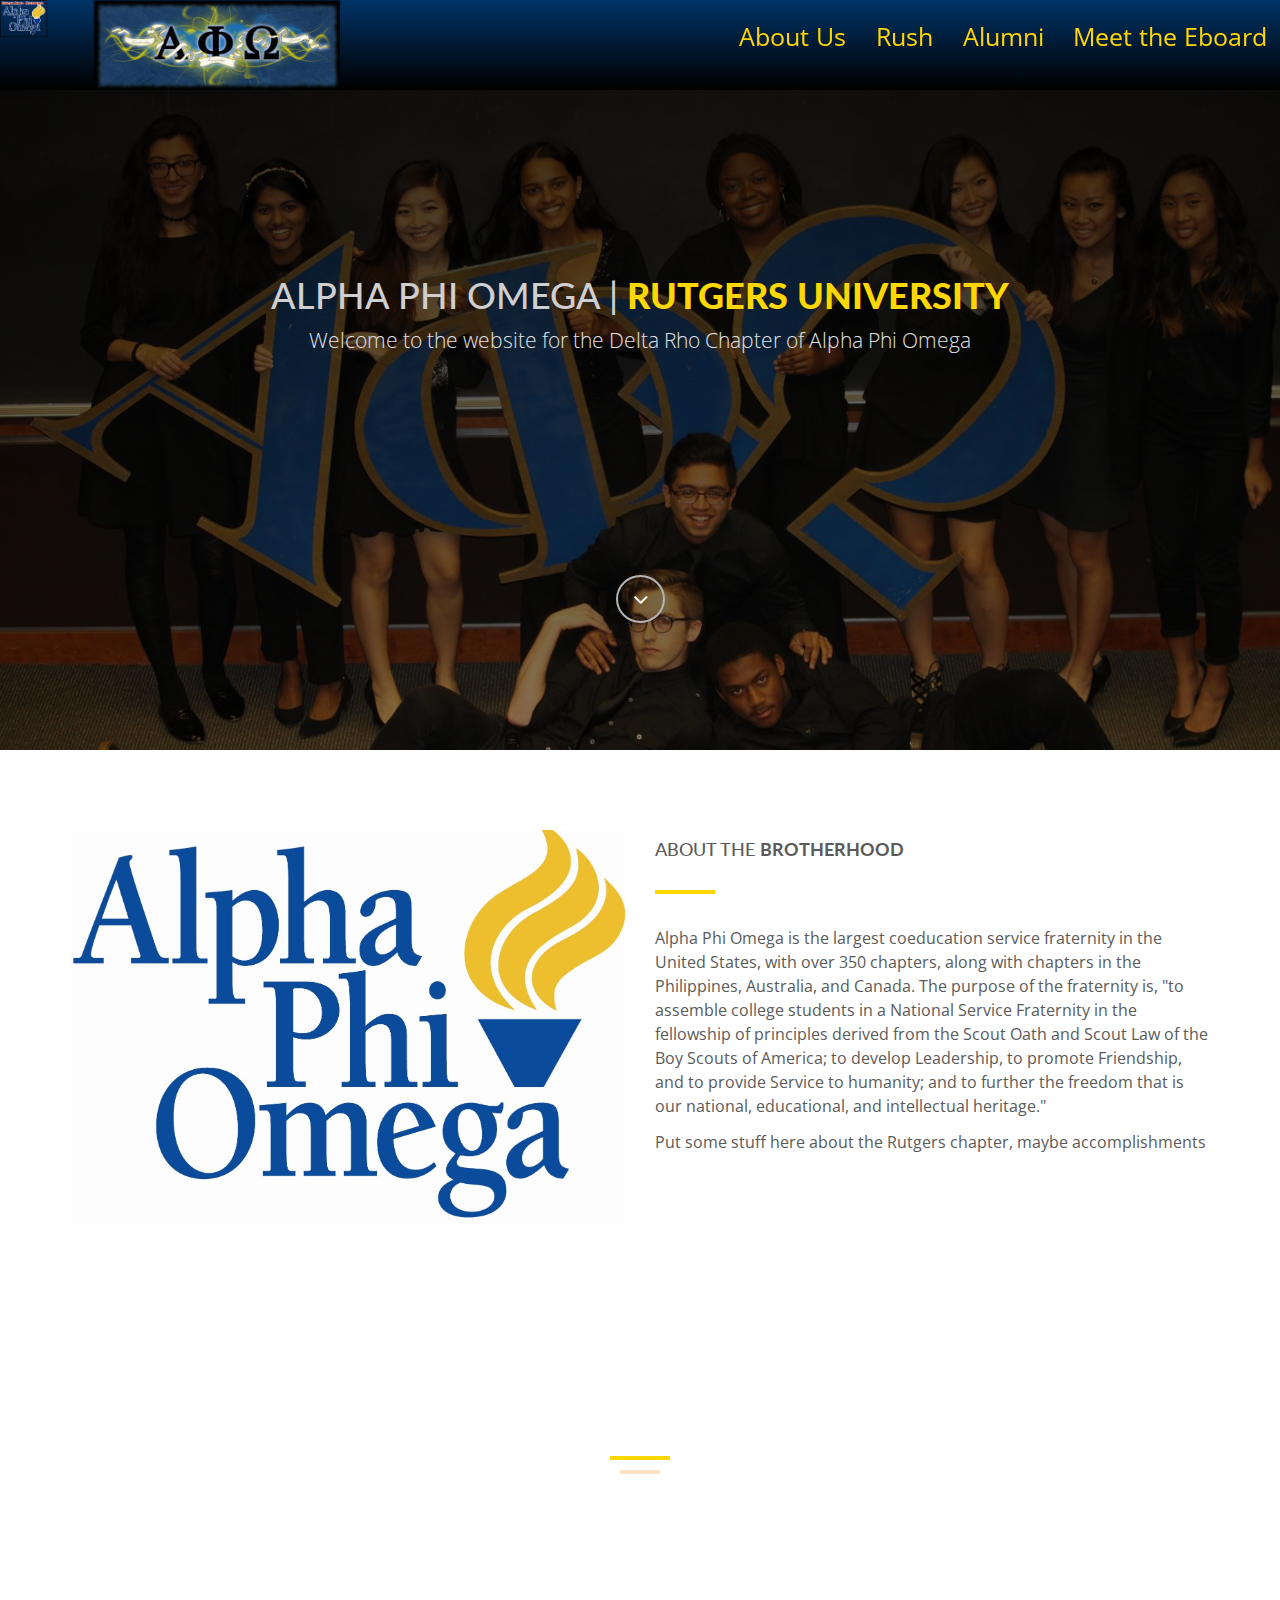
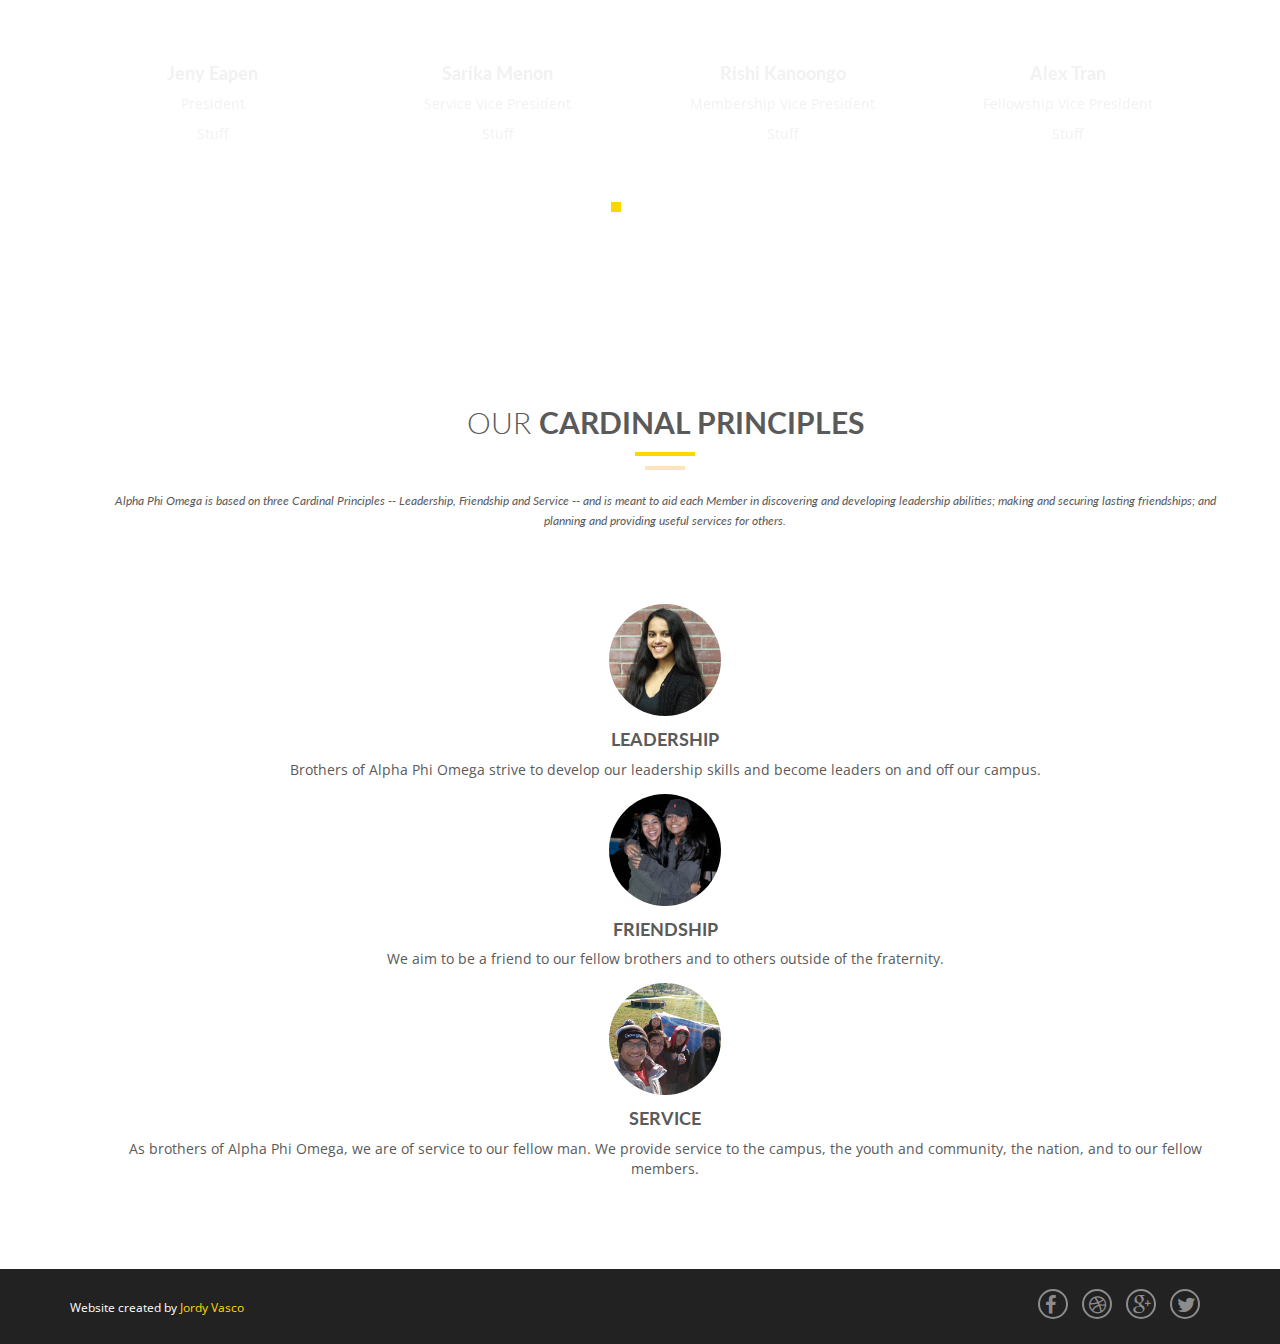
==== index.html @ 48308d11 "basic main page" ====
<!DOCTYPE html>
<html lang="en">

  <head>
    <!-- Basic Page Needs
    ================================================== -->
    <meta charset="utf-8">
    <!--[if IE]><meta http-equiv="x-ua-compatible" content="IE=9" /><![endif]-->
    <meta name="viewport" content="width=device-width, initial-scale=1">
    <title>Alpha Phi Omega - Delta Rho Chapter Website</title>
    <meta name="description" content="This is the website for the Delta Rho Chapter at Rutgers University of Alpha Phi Omege">
    

    <!-- Bootstrap -->
    <link rel="stylesheet" type="text/css"  href="css/bootstrap.css">
    <link rel="stylesheet" type="text/css" href="fonts/font-awesome/css/font-awesome.css">

    <!-- Slider
    ================================================== -->
    <link href="css/owl.carousel.css" rel="stylesheet" media="screen">
    <link href="css/owl.theme.css" rel="stylesheet" media="screen">

    <!-- Stylesheet
    ================================================== -->
    <link rel="stylesheet" type="text/css"  href="css/style.css">
    <link rel="stylesheet" type="text/css" href="css/responsive.css">

    <link href='http://fonts.googleapis.com/css?family=Lato:100,300,400,700,900,100italic,300italic,400italic,700italic,900italic' rel='stylesheet' type='text/css'>
    <link href='http://fonts.googleapis.com/css?family=Open+Sans:300italic,400italic,600italic,700italic,800italic,700,300,600,800,400' rel='stylesheet' type='text/css'>

    <script type="text/javascript" src="js/modernizr.custom.js"></script>

    <!-- HTML5 shim and Respond.js for IE8 support of HTML5 elements and media queries -->
    <!-- WARNING: Respond.js doesn't work if you view the page via file:// -->
    <!--[if lt IE 9]>
      <script src="https://oss.maxcdn.com/html5shiv/3.7.2/html5shiv.min.js"></script>
      <script src="https://oss.maxcdn.com/respond/1.4.2/respond.min.js"></script>
    <![endif]-->
  </head>
  <body>
  
    <!-- Comment
	
    <nav id="tf-menu" class="navbar navbar-default navbar-fixed-top">
      <div class="container">
        <div class="navbar-header">
          <button type="button" class="navbar-toggle collapsed" data-toggle="collapse" data-target="#bs-example-navbar-collapse-1">
            <span class="sr-only">Toggle navigation</span>
            <span class="icon-bar"></span>
            <span class="icon-bar"></span>
            <span class="icon-bar"></span>
          </button>
          <a class="navbar-brand" href="index.html"><img src = "img/apo.png", width = 25%></a>
        </div>

        <div class="collapse navbar-collapse" id="bs-example-navbar-collapse-1">
          <ul class="nav navbar-nav navbar-right">
            <li><a href="#tf-home" class="page-scroll">Home</a></li>
            <li><a href="#tf-about" class="page-scroll">About</a></li>
            <li><a href="#tf-team" class="page-scroll">Team</a></li>
            <li><a href="#tf-services" class="page-scroll">Services</a></li>
            <li><a href="#tf-works" class="page-scroll">Portfolio</a></li>
            <li><a href="#tf-testimonials" class="page-scroll">Testimonials</a></li>
            <li><a href="#tf-contact" class="page-scroll">Contact</a></li>
          </ul>
        </div>
      </div>
    </nav> 
	-->
		
	
    <!-- Home Page
    ==========================================-->
    <div id="tf-home" class="text-center">
        <div class="overlay">
            <div class="content">
                <h1>Alpha Phi Omega | <strong><span class="color">Rutgers University</span></strong></h1>
                <p class="lead">Welcome to the website for the Delta Rho Chapter of Alpha Phi Omega</p>
                <a href="#tf-about" class="fa fa-angle-down page-scroll"></a>
            </div>
        </div>
    </div>

    <!-- About Us Page
    ==========================================-->
    <div id="tf-about">
        <div class="container">
            <div class="row">
                <div class="col-md-6">
                    <img src="img/02.png" class="img-responsive">
                </div>
                <div class="col-md-6">
                    <div class="about-text">
                        <div class="section-title">
                            <h4>About The <Strong> Brotherhood </Strong></h4>
                            <hr>
                            <div class="clearfix"></div>
                        </div>
                        <p class="intro">Alpha Phi Omega is the largest coeducation service fraternity in the United States, with over 350 chapters, along with chapters in the Philippines, Australia, and Canada. The purpose of the fraternity is, 
						"to assemble college students in a National Service Fraternity in the fellowship of principles derived from the Scout Oath and Scout Law of the Boy Scouts of America; to develop Leadership, to promote Friendship, and to provide Service to humanity; and to further the freedom that is our national, educational, and intellectual heritage."</p>
                       <!-- <ul class="about-list">
                            <li>
                                <span class="fa fa-dot-circle-o"></span>
                                <strong>Mission</strong> - <em>We deliver uniqueness and quality</em>
                            </li>
                            <li>
                                <span class="fa fa-dot-circle-o"></span>
                                <strong>Skills</strong> - <em>Delivering fast and excellent results</em>
                            </li>
                            <li>
                                <span class="fa fa-dot-circle-o"></span>
                                <strong>Clients</strong> - <em>Satisfied clients thanks to our experience</em>
                            </li>
                        </ul>
						-->
						<p class="intro"> Put some stuff here about the Rutgers chapter, maybe accomplishments</p>
                    </div>
                </div>
            </div>
        </div>
    </div>

    <!-- Team Page
    ==========================================-->
    <div id="tf-team" class="text-center">
        <div class="overlay">
            <div class="container">
                <div class="section-title center">
                    <h2>Meet <strong>the eboard</strong></h2>
                    <div class="line">
                        <hr>
                    </div>
                </div>

                <div id="team" class="owl-carousel owl-theme row">
                    <div class="item">
                        <div class="thumbnail">
                            <img src="img/team/01.jpg" alt="..." class="img-circle team-img">
                            <div class="caption">
                                <h3>Jeny Eapen</h3>
                                <p>President</p>
                                <p>Stuff</p>
                            </div>
                        </div>
                    </div>

                    <div class="item">
                        <div class="thumbnail">
                            <img src="img/team/02.jpg" alt="..." class="img-circle team-img">
                            <div class="caption">
                                <h3>Sarika Menon</h3>
                                <p>Service Vice President</p>
                                <p>Stuff</p>
                            </div>
                        </div>
                    </div>

                    <div class="item">
                        <div class="thumbnail">
                            <img src="img/team/03.jpg" alt="..." class="img-circle team-img">
                            <div class="caption">
                                <h3>Rishi Kanoongo</h3>
                                <p>Membership Vice President</p>
                                <p>Stuff</p>
                            </div>
                        </div>
                    </div>
					
					<div class="item">
                        <div class="thumbnail">
                            <img src="img/team/04.jpg" alt="..." class="img-circle team-img">
                            <div class="caption">
                                <h3>Alex Tran</h3>
                                <p>Fellowship Vice President</p>
                                <p>Stuff</p>
                            </div>
                        </div>
                    </div>
					
					<div class="item">
                        <div class="thumbnail">
                            <img src="img/team/05.jpg" alt="..." class="img-circle team-img">
                            <div class="caption">
                                <h3>Michelle Soomro</h3>
                                <p>Treasurer</p>
                                <p>Stuff</p>
                            </div>
                        </div>
                    </div>
					
                    <div class="item">
                        <div class="thumbnail">
                            <img src="img/team/06.jpg" alt="..." class="img-circle team-img">
                            <div class="caption">
                                <h3>Sanjana Goyal</h3>
                                <p>Secretary</p>
                                <p>Stuff</p>
                            </div>
                        </div>
                    </div>

                    <div class="item">
                        <div class="thumbnail">
                            <img src="img/team/07.jpg" alt="..." class="img-circle team-img">
                            <div class="caption">
                                <h3>Shivani Bhatt</h3>
                                <p>Sectionals Representative</p>
								<p>Stuff</p>
							</div>
                        </div>
                    </div>

                    <div class="item">
                        <div class="thumbnail">
                            <img src="img/team/08.jpg" alt="..." class="img-circle team-img">
                            <div class="caption">
                                <h3>Joey Isip</h3>
                                <p>Fundraiser</p>
                                <p>Stuff</p>
                            </div>
                        </div>
                    </div>

                    <div class="item">
                        <div class="thumbnail">
                            <img src="img/team/09.jpg" alt="..." class="img-circle team-img">
                            <div class="caption">
                                <h3>Tyrus Jackson</h3>
                                <p>Seargant At Arms</p>
                                <p>Stuff</p>
                            </div>
                        </div>
                    </div>

                    <div class="item">
                        <div class="thumbnail">
                            <img src="img/team/10.jpg" alt="..." class="img-circle team-img">
                            <div class="caption">
                                <h3>???</h3>
                                <p>Pledgemaster</p>
                                <p>Stuff</p>
                            </div>
                        </div>
                    </div>
					
					<div class="item">
                        <div class="thumbnail">
                            <img src="img/team/11.jpg" alt="..." class="img-circle team-img">
                            <div class="caption">
                                <h3>???</h3>
                                <p>Assistant Pledgemaster</p>
                                <p>Stuff</p>
                            </div>
                        </div>
                    </div>
                </div>
                
            </div>
        </div>
    </div>

    <!-- Services Section
    ==========================================-->
    <div id="tf-services" class="text-center">
        <div class="container">
            <div class="section-title center">
                <h2>Our <strong>Cardinal Principles</strong></h2>
                <div class="line">
                    <hr>
                </div>
                <div class="clearfix"></div>
                <small><em>Alpha Phi Omega is based on three Cardinal Principles -- Leadership, Friendship and Service -- and is meant to aid each Member in discovering and developing leadership abilities; making and securing lasting friendships; and planning and providing useful services for others.</em></small>
            </div>
            <div class="space"></div>
            <div id="principles">
                <div class="principle">
                    <img src="img/leadership.jpg" alt="..." class="img-circle team-img">
                    <h4><strong>Leadership</strong></h4>
                    <p>Brothers of Alpha Phi Omega strive to develop our leadership skills and become leaders on and off our campus.</p>
                </div>

                <div class="principle">
                    <img src="img/friendship.jpg" alt="..." class="img-circle team-img">
                    <h4><strong>Friendship</strong></h4>
                    <p>We aim to be a friend to our fellow brothers and to others outside of the fraternity.</p>
                </div>

                <div class="principle">
                    <img src="img/service.jpg" alt="..." class="img-circle team-img">
                    <h4><strong>Service</strong></h4>
                    <p>As brothers of Alpha Phi Omega, we are of service to our fellow man. We provide service to the campus, the youth and community, the nation, and to our fellow members.</p>
                </div>
				
            </div>
        </div>
    </div>

    
    <nav id="footer">
        <div class="container">
            <div class="pull-left fnav">
                <p>Website created by <a href="http://github.com/jvasco">Jordy Vasco</a></p>
            </div>
            <div class="pull-right fnav">
                <ul class="footer-social">
                    <li><a href="#"><i class="fa fa-facebook"></i></a></li>
                    <li><a href="#"><i class="fa fa-dribbble"></i></a></li>
                    <li><a href="#"><i class="fa fa-google-plus"></i></a></li>
                    <li><a href="#"><i class="fa fa-twitter"></i></a></li>
                </ul>
            </div>
        </div>
    </nav>


    <!-- jQuery (necessary for Bootstrap's JavaScript plugins) -->
    <script src="https://ajax.googleapis.com/ajax/libs/jquery/1.11.1/jquery.min.js"></script>
    <script type="text/javascript" src="js/jquery.1.11.1.js"></script>
    <!-- Include all compiled plugins (below), or include individual files as needed -->
    <script type="text/javascript" src="js/bootstrap.js"></script>
    <script type="text/javascript" src="js/SmoothScroll.js"></script>
    <script type="text/javascript" src="js/jquery.isotope.js"></script>

    <script src="js/owl.carousel.js"></script>

    <!-- Javascripts
    ================================================== -->
    <script type="text/javascript" src="js/main.js"></script>
<div id="bar">
   <img src = "img/apo.png", height = 100%>
   <ul id="barlist">
		<li id="baritem"><a href="#tf-about" class="page-scroll">About Us</a></li>
		<li id="baritem"><a href="#contact_div">Rush</a></li>	
		<li id="baritem"><a target="_blank">Alumni</a></li>
		<li id="baritem"><a href="#tf-team" class="page-scroll">Meet the Eboard</a></li>	
		
	</ul>
	</div>
  </body>
</html>
---- css/style.css ----
@import url(http://fonts.googleapis.com/css?family=Lato:100,300,400,700,900,100italic,300italic,400italic,700italic,900italic);
@import url(http://fonts.googleapis.com/css?family=Open+Sans:300italic,400italic,600italic,700italic,800italic,700,300,600,800,400);

#bar{
	display: inline-block;
	list-style-type:none;
	position: fixed;
	top: 0;
	 background-image: linear-gradient( #003366, black);
	width:100%;
	height: 10%;
	padding: 0;
	margin: 0;
}
#apobarpic{
	height=0%;
}
#barlist{
	text-align: right;'
	display: inline-block;
	list-style-type:none;
	position: fixed;
	top: 2%;
	
	width:100%;
	height: 10%;
	padding: 0;
	margin: 0;
}
#baritem{
	display: inline-block;
	text-align: right;
	color: white;
	font-family: 'Open Sans', Arial;
	padding-left: 1%;
	padding-right: 1%;
	font-size: 180%;
}
body, html{
	font-family: 'Lato', sans-serif;
	text-rendering: optimizeLegibility !important;
	-webkit-font-smoothing: antialiased !important;
	color: #5a5a5a;
}

h1{
	text-transform: uppercase;
}
h1 strong{
	font-weight: 900;
}
h2{
	text-transform: uppercase;
	line-height: 20px;
	margin:  0;
}
h3{
font-size: 18px;
font-weight: 900;
}
h4{
	text-transform: uppercase;
}
h5{
	text-transform: uppercase;
	font-weight: 700;
	line-height: 20px;
}
p{
	font-family: 'Open Sans', sans-serif;
}
p.intro{
	font-size: 16px;
	margin: 12px 0 0;
	line-height: 24px;
	font-family: 'Open Sans', sans-serif;
}
a{ color: #FFD700;}
a:hover,
a:focus{
	text-decoration: none;
	color: #FFD700;
}

.section-title hr{
	border-color: #FFD700;
	border-width: 4px;
	width: 60px;
	float: left;
	clear: both;
}
.clearfix:after {
     visibility: hidden;
     display: block;
     font-size: 0;
     content: " ";
     clear: both;
     height: 0;
     }
.clearfix { display: inline-block; }
* html .clearfix { height: 1%; }
.clearfix { display: block; }
ul, ol{
	padding: 0;
	webkit-padding: 0;
	moz-padding: 0;
}
/* Navigation */
#tf-menu {
	padding: 20px;
	transition: all 0.8s;
}
#tf-menu.navbar-default {
	background-color: rgba(0, 0, 128, 0.8);
}
#tf-menu a.navbar-brand {
text-transform: uppercase;
font-size: 22px;
color: #fff;
font-weight: 900;
}

#tf-menu.navbar-default .navbar-nav > li > a {
	text-transform: uppercase;
	color: #FFF;
	font-size: 12px;
	letter-spacing: 1px;
}
.on {
	background-color: #222222 !important;
	padding: 0 !important;
}
.navbar-default .navbar-nav > .active > a, 
.navbar-default .navbar-nav > .active > a:hover, 
.navbar-default .navbar-nav > .active > a:focus {
	color: #FFD700 !important;
	background-color: transparent;
	font-weight: 700;
}

.navbar-toggle {
	border-radius: 0;
	}
.navbar-default .navbar-toggle:hover, 
.navbar-default .navbar-toggle:focus {
	background-color: #FFD700;
	border-color: #FFD700;
	}
.navbar-default .navbar-toggle:hover>.icon-bar {
	background-color: #FFF;
	}
/* Home Style */
#tf-home{
	background: url(../img/01.jpg);
	background-size: cover;
	background-position: center;
	background-attachment: fixed;
	background-repeat: no-repeat;
	color: #cfcfcf;
}

#tf-home .overlay{
	background: -moz-linear-gradient(top,  rgba(0,0,0,0.8) 0%, rgba(0,0,0,0.73) 17%, rgba(0,0,0,0.66) 35%, rgba(0,0,0,0.55) 62%, rgba(0,0,0,0.4) 100%); /* FF3.6+ */
	background: -webkit-gradient(linear, left top, left bottom, color-stop(0%,rgba(0,0,0,0.8)), color-stop(17%,rgba(0,0,0,0.73)), color-stop(35%,rgba(0,0,0,0.66)), color-stop(62%,rgba(0,0,0,0.55)), color-stop(100%,rgba(0,0,0,0.4))); /* Chrome,Safari4+ */
	background: -webkit-linear-gradient(top,  rgba(0,0,0,0.8) 0%,rgba(0,0,0,0.73) 17%,rgba(0,0,0,0.66) 35%,rgba(0,0,0,0.55) 62%,rgba(0,0,0,0.4) 100%); /* Chrome10+,Safari5.1+ */
	background: -o-linear-gradient(top,  rgba(0,0,0,0.8) 0%,rgba(0,0,0,0.73) 17%,rgba(0,0,0,0.66) 35%,rgba(0,0,0,0.55) 62%,rgba(0,0,0,0.4) 100%); /* Opera 11.10+ */
	background: -ms-linear-gradient(top,  rgba(0,0,0,0.8) 0%,rgba(0,0,0,0.73) 17%,rgba(0,0,0,0.66) 35%,rgba(0,0,0,0.55) 62%,rgba(0,0,0,0.4) 100%); /* IE10+ */
	background: linear-gradient(to bottom,  rgba(0,0,0,0.8) 0%,rgba(0,0,0,0.73) 17%,rgba(0,0,0,0.66) 35%,rgba(0,0,0,0.55) 62%,rgba(0,0,0,0.4) 100%); /* W3C */
	filter: progid:DXImageTransform.Microsoft.gradient( startColorstr='#cc000000', endColorstr='#66000000',GradientType=0 ); /* IE6-9 */
	height: 750px;
	background-attachment: fixed;
}
#tf-home p.lead{
	color: #e3e3e3;
}

.content{
	position: relative;
	padding: 20% 0 0;
}

.color{
	color: #FFD700;
}

a.fa.fa-angle-down {
	padding: 10px 15px;
	color: #fff;
	border: 2px solid #b4b4b4;
	border-radius: 50%;
	font-size: 24px;
	margin-top: 200px;
	transition: all 0.5s;
}
a.fa.fa-angle-down:hover{
	background: #FFD700;
	color: #ffffff;
	border: 2px solid #FFD700;
}
/* About Section */
#tf-about{
	padding: 80px 0;
}
ul.about-list{ margin: 30px 0 0 ;}
ul.about-list li{
	display: block;
	font-size: 16px;
	line-height: 30px;
	font-family: 'Open Sans', sans-serif;
}
ul.about-list li span{ 
	margin-right: 10px;
}

/* Team Section */
#tf-team{
	background: url(../img/03.jpg);
	background-size: cover;
	background-position: center;
	background-attachment: fixed;
	background-repeat: no-repeat;
	color: #ffffff;
}
#tf-team .overlay{
	background: -moz-linear-gradient(top,  rgba(0,0,0,0.8) 0%, rgba(0,0,0,0.73) 17%, rgba(0,0,0,0.66) 35%, rgba(0,0,0,0.55) 62%, rgba(0,0,0,0.4) 100%); /* FF3.6+ */
	background: -webkit-gradient(linear, left top, left bottom, color-stop(0%,rgba(0,0,0,0.8)), color-stop(17%,rgba(0,0,0,0.73)), color-stop(35%,rgba(0,0,0,0.66)), color-stop(62%,rgba(0,0,0,0.55)), color-stop(100%,rgba(0,0,0,0.4))); /* Chrome,Safari4+ */
	background: -webkit-linear-gradient(top,  rgba(0,0,0,0.8) 0%,rgba(0,0,0,0.73) 17%,rgba(0,0,0,0.66) 35%,rgba(0,0,0,0.55) 62%,rgba(0,0,0,0.4) 100%); /* Chrome10+,Safari5.1+ */
	background: -o-linear-gradient(top,  rgba(0,0,0,0.8) 0%,rgba(0,0,0,0.73) 17%,rgba(0,0,0,0.66) 35%,rgba(0,0,0,0.55) 62%,rgba(0,0,0,0.4) 100%); /* Opera 11.10+ */
	background: -ms-linear-gradient(top,  rgba(0,0,0,0.8) 0%,rgba(0,0,0,0.73) 17%,rgba(0,0,0,0.66) 35%,rgba(0,0,0,0.55) 62%,rgba(0,0,0,0.4) 100%); /* IE10+ */
	background: linear-gradient(to bottom,  rgba(0,0,0,0.8) 0%,rgba(0,0,0,0.73) 17%,rgba(0,0,0,0.66) 35%,rgba(0,0,0,0.55) 62%,rgba(0,0,0,0.4) 100%); /* W3C */
	filter: progid:DXImageTransform.Microsoft.gradient( startColorstr='#cc000000', endColorstr='#66000000',GradientType=0 ); /* IE6-9 */
	height: auto;
	background-attachment: fixed;
	padding: 80px 0;
}
.section-title.center{
	padding: 30px 0;
}
.section-title h2,
.section-title.center h2{
	font-weight: 300;
}
.section-title.center .line{
	border-top: 4px solid #FFD700;
	height: 10px;
	width: 60px;
	text-align: center;
	margin: 0 auto;
	margin-top: 20px;
}

.section-title.center hr {
	border-top: 4px solid rgba(252, 172, 69, 0.34);
	width: 40px;
	text-align: center;
	margin-top: 10px;
	position: relative;
	left: 17%;
}
#team{ margin: 0 auto}
#team .item{
    padding: 0;
    margin: 15px;
    color: #FFF;
    text-align: center;
}

img.img-circle.team-img {
	width: 120px;
	height: 120px;
	border: 4px solid transparent;
	transition: all 0.5s;
}
#tf-team .item .thumbnail:hover>img.img-circle.team-img{
	border: 4px solid #FFD700;
}
#tf-team .thumbnail {
	background: transparent;
	border: 0;
}

#tf-team .thumbnail .caption {
	padding: 9px;
	color: #F2F2F2;
}

.owl-theme .owl-controls .owl-page span {
	display: block;
	width: 10px;
	height: 10px;
	margin: 5px 7px;
	filter: Alpha(Opacity=1);
	opacity: 1;
	-webkit-border-radius: 0;
	-moz-border-radius: 20px;
	border-radius: 0;
	background: #FFFFFF;
	transition: all 0.5s;
}

.owl-theme .owl-controls .owl-page.active span, 
.owl-theme .owl-controls.clickable .owl-page:hover span {
	filter: Alpha(Opacity=100);
	opacity: 1;
	background: #FFD700;
}
.owl-theme .owl-controls .owl-page.active span{
	background: #FFD700;
}

/* Services Section */
#tf-services{
	padding: 80px 80px 80px 80px;
	text-align: center;
}

.space{
	margin-top: 40px;
}
#principles{
	text-align:center;
}
.principle
    {
      display: inline;
      
    }
	
#tf-services i.fa {
	font-size: 40px;
	border: 4px solid #FFD700;
	width: 100px;
	height: 100px;
	padding: 27px 25px;
	margin-bottom: 10px;
	border-radius: 50%;
	transition: all 0.5s;
}

#tf-services i.fa.fa-mobile{
	text-align: center;
	font-size: 50px;
	padding: 20px 25px;
}

#tf-services .service:hover>i.fa{
	background: #FFD700;
	color: #ffffff;
}

/* Clients Section */
#tf-clients{
	background: url(../img/04.jpg);
	background-size: cover;
	background-position: center;
	background-attachment: fixed;
	background-repeat: no-repeat;
	color: #ffffff;
}

#tf-clients .overlay{
	background: -moz-linear-gradient(top,  rgba(0,0,0,0.8) 0%, rgba(0,0,0,0.73) 17%, rgba(0,0,0,0.66) 35%, rgba(0,0,0,0.55) 62%, rgba(0,0,0,0.4) 100%); /* FF3.6+ */
	background: -webkit-gradient(linear, left top, left bottom, color-stop(0%,rgba(0,0,0,0.8)), color-stop(17%,rgba(0,0,0,0.73)), color-stop(35%,rgba(0,0,0,0.66)), color-stop(62%,rgba(0,0,0,0.55)), color-stop(100%,rgba(0,0,0,0.4))); /* Chrome,Safari4+ */
	background: -webkit-linear-gradient(top,  rgba(0,0,0,0.8) 0%,rgba(0,0,0,0.73) 17%,rgba(0,0,0,0.66) 35%,rgba(0,0,0,0.55) 62%,rgba(0,0,0,0.4) 100%); /* Chrome10+,Safari5.1+ */
	background: -o-linear-gradient(top,  rgba(0,0,0,0.8) 0%,rgba(0,0,0,0.73) 17%,rgba(0,0,0,0.66) 35%,rgba(0,0,0,0.55) 62%,rgba(0,0,0,0.4) 100%); /* Opera 11.10+ */
	background: -ms-linear-gradient(top,  rgba(0,0,0,0.8) 0%,rgba(0,0,0,0.73) 17%,rgba(0,0,0,0.66) 35%,rgba(0,0,0,0.55) 62%,rgba(0,0,0,0.4) 100%); /* IE10+ */
	background: linear-gradient(to bottom,  rgba(0,0,0,0.8) 0%,rgba(0,0,0,0.73) 17%,rgba(0,0,0,0.66) 35%,rgba(0,0,0,0.55) 62%,rgba(0,0,0,0.4) 100%); /* W3C */
	filter: progid:DXImageTransform.Microsoft.gradient( startColorstr='#cc000000', endColorstr='#66000000',GradientType=0 ); /* IE6-9 */
	padding: 80px 0;
	background-attachment: fixed;
}

#clients .item{
    padding: 0;
    margin: 35px;
    color: #FFF;
    text-align: center;
}
/* Gallery Section 
==============================*/
#tf-works{
	padding: 80px 0;
}
.categories{ 
	padding: 10px 0;
}
ul.cat li{
	display: inline-block;
}
#tf-works li.pull-right {
	margin-top: 10px;
}
ol.type li{
	display: inline-block;
	margin-left: 20px;
}
ol.type li:after{
	content: ' | ';
	margin-left: 20px;
}
ol.type li:last-child:after { content: ''; }
ol.type li a{ color: #222222}
ol.type li a.active { font-weight: 700; }
.isotope-item { z-index: 2 }
.isotope-hidden.isotope-item { z-index: 1 }
.isotope,
.isotope .isotope-item {
    /* change duration value to whatever you like */
    -webkit-transition-duration: 0.8s;
    -moz-transition-duration: 0.8s;
    transition-duration: 0.8s;
}
.isotope-item {
    margin-right: -1px;
    -webkit-backface-visibility: hidden;
    backface-visibility: hidden;
}
.isotope {
    -webkit-backface-visibility: hidden;
    backface-visibility: hidden;
    -webkit-transition-property: height, width;
    -moz-transition-property: height, width;
    transition-property: height, width;
}
.isotope .isotope-item {
    -webkit-backface-visibility: hidden;
    backface-visibility: hidden;
    -webkit-transition-property: -webkit-transform, opacity;
    -moz-transition-property: -moz-transform, opacity;
    transition-property: transform, opacity;
}
.portfolio-item{
	margin-bottom: 30px;
}
.portfolio-item .hover-bg{
	height: 260px;
	overflow: hidden;
	position: relative;
}

.hover-bg .hover-text {
	position: absolute;
	text-align: center;
	margin: 0 auto;
	color: #ffffff;
	background: rgba(0, 0, 0, 0.66);
	padding: 25% 0;
	height: 100%;
	width: 100%;
	opacity: 0;
    transition: all 0.5s;
}
.hover-bg .hover-text>h4{
	opacity: 0;
	-webkit-transform: translateY(100%);
            transform: translateY(100%);
            transition: all 0.3s;
}
.hover-bg:hover .hover-text>h4{
	opacity: 1;
    -webkit-backface-visibility:hidden;
    -webkit-transform: translateY(0);
            transform: translateY(0);
}
.hover-bg .hover-text>i{
	opacity: 0;
	-webkit-transform: translateY(0);
            transform: translateY(0);
            transition: all 0.3s;
}
.hover-bg:hover .hover-text>i{
	opacity: 1;
    -webkit-backface-visibility:hidden;
   -webkit-transform: translateY(100%);
            transform: translateY(100%);
}
.hover-bg:hover .hover-text{
	opacity: 1;
}
#tf-works i.fa {
	height: 30px;
	width: 30px;
	border: 1px solid #FFD700;
	font-size: 20px;
	padding: 5px;
	border-radius: 50%;
	color: #FFD700;
}
/* Testimonials Section */
#tf-testimonials{
	background: url(../img/05.jpg);
	background-size: cover;
	background-position: center;
	background-attachment: fixed;
	background-repeat: no-repeat;
	color: #ffffff;
}

#tf-testimonials .overlay{
	background: -moz-linear-gradient(top,  rgba(0,0,0,0.8) 0%, rgba(0,0,0,0.73) 17%, rgba(0,0,0,0.66) 35%, rgba(0,0,0,0.55) 62%, rgba(0,0,0,0.4) 100%); /* FF3.6+ */
	background: -webkit-gradient(linear, left top, left bottom, color-stop(0%,rgba(0,0,0,0.8)), color-stop(17%,rgba(0,0,0,0.73)), color-stop(35%,rgba(0,0,0,0.66)), color-stop(62%,rgba(0,0,0,0.55)), color-stop(100%,rgba(0,0,0,0.4))); /* Chrome,Safari4+ */
	background: -webkit-linear-gradient(top,  rgba(0,0,0,0.8) 0%,rgba(0,0,0,0.73) 17%,rgba(0,0,0,0.66) 35%,rgba(0,0,0,0.55) 62%,rgba(0,0,0,0.4) 100%); /* Chrome10+,Safari5.1+ */
	background: -o-linear-gradient(top,  rgba(0,0,0,0.8) 0%,rgba(0,0,0,0.73) 17%,rgba(0,0,0,0.66) 35%,rgba(0,0,0,0.55) 62%,rgba(0,0,0,0.4) 100%); /* Opera 11.10+ */
	background: -ms-linear-gradient(top,  rgba(0,0,0,0.8) 0%,rgba(0,0,0,0.73) 17%,rgba(0,0,0,0.66) 35%,rgba(0,0,0,0.55) 62%,rgba(0,0,0,0.4) 100%); /* IE10+ */
	background: linear-gradient(to bottom,  rgba(0,0,0,0.8) 0%,rgba(0,0,0,0.73) 17%,rgba(0,0,0,0.66) 35%,rgba(0,0,0,0.55) 62%,rgba(0,0,0,0.4) 100%); /* W3C */
	filter: progid:DXImageTransform.Microsoft.gradient( startColorstr='#cc000000', endColorstr='#66000000',GradientType=0 ); /* IE6-9 */
	padding: 80px 0;
	background-attachment: fixed;
}
#testimonial {
	padding: 30px 0;
}
#testimonial .item{
    display: block;
    width: 100%;
    height: auto;
}

#testimonial .item p {
	font-weight: 400;
	margin: 30px 0;
	color: #d1d1d1;
}
/* Contact Section */
#tf-contact{
	padding: 80px 0;
}

label {
	float: left;
	font-size: 12px;
	font-weight: 400;
	font-family: 'Open Sans', sans-serif;
}
#tf-contact .form-control {
	display: block;
	width: 100%;
	padding: 6px 12px;
	font-size: 14px;
	line-height: 1.42857143;
	color: #555;
	background-color: #fff;
	background-image: none;
	border: 1px solid #ccc;
	border-radius: 2px;
	-webkit-box-shadow: none;
	box-shadow: none;
	-webkit-transition: none;
	-o-transition: none;
	transition: none;
}

#tf-contact .form-control:focus {
	border-color: inherit;
	outline: 0;
	-webkit-box-shadow: transparent;
	box-shadow: transparent;
}

button.btn.tf-btn.btn-default {
	float: right;
	background: #FFD700;
	border: 0;
	border-radius: 0;
	padding: 10px 40px;
	color: #ffffff;
	text-transform: uppercase;
}

.btn:active, .btn.active {
	background-image: none;
	outline: 0;
	-webkit-box-shadow: none;
	box-shadow: none;
}

.btn:focus, 
.btn:active:focus, 
.btn.active:focus, 
.btn.focus, 
.btn:active.focus, 
.btn.active.focus {
	outline: thin dotted;
	outline: none;
	outline-offset: none;
}
/* Footer */
nav#footer{
	background: #222222;
	color: #ffffff;
	padding: 20px 0 15px 0;
}
nav#footer .fnav{ vertical-align: middle;}
ul.footer-social li{
	display: inline-block;
	margin-right: 10px;
}
nav#footer p{
	font-size: 12px;
	margin-top: 10px;
}
#footer i.fa {
	height: 30px;
	width: 30px;
	border: 2px solid #8c8c8c;
	font-size: 20px;
	padding: 4px 5px;
	border-radius: 50%;
	color: #8c8c8c;
	transition: all 0.5s;
}
#footer i.fa:hover{
	background: #FFD700;
	border-color: #FFD700;
	color: #ffffff;
---- css/responsive.css ----
@media (max-width: 768px){
  .content {
	padding: 40% 0 0;
	}
}

@media (max-width: 603px){
#tf-menu.navbar-default {
	background-color: rgba(0, 0, 0, 0.79);
	}
#tf-works li.pull-right, #tf-works li.pull-left {
    margin-top: 10px;
    float: none !important;
    text-align: center;
    display: block;
}
label{
    float: none !important
}
.pull-left.fnav,
.pull-right.fnav {
    float: none !important;
    text-align: center;
}

.hover-bg .hover-text {
    padding: 12% 10%;
}
}
@media (max-width: 360px){
.hover-bg .hover-text {
    padding: 22% 10%;
}
}
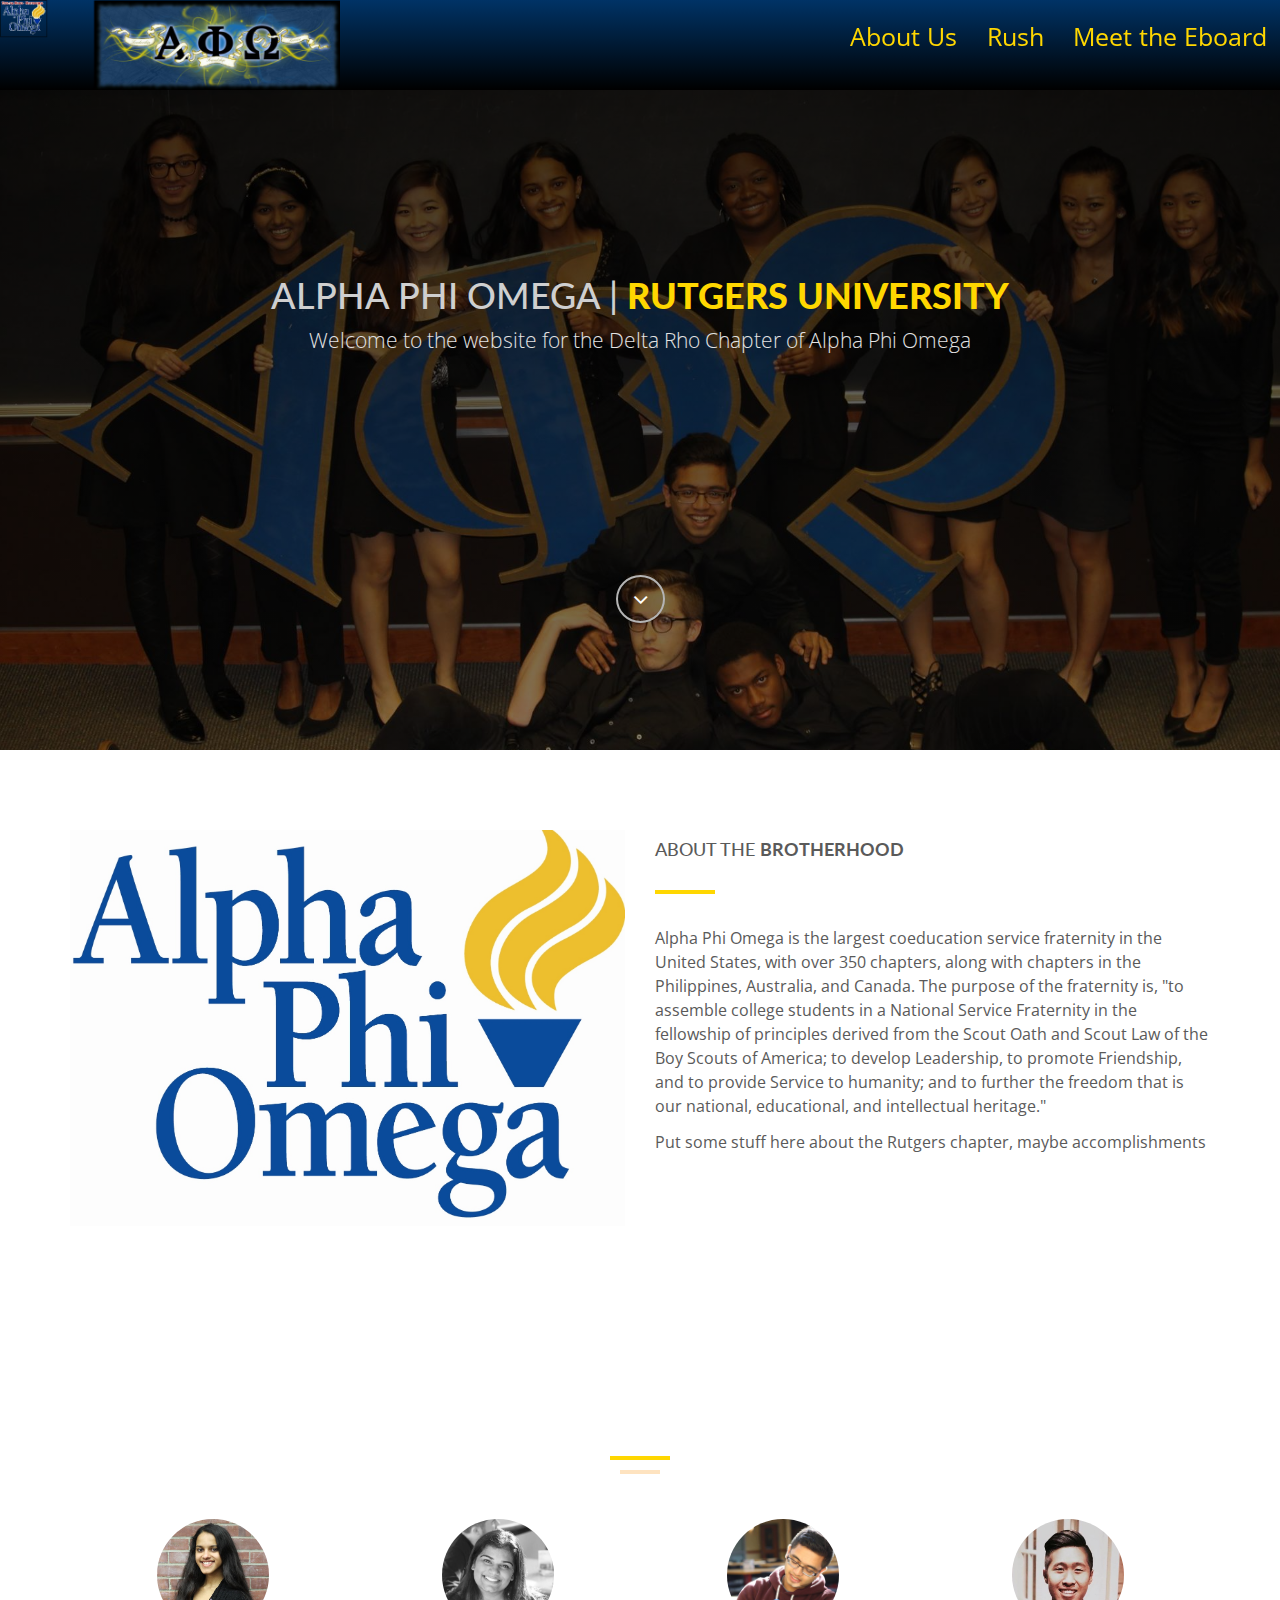
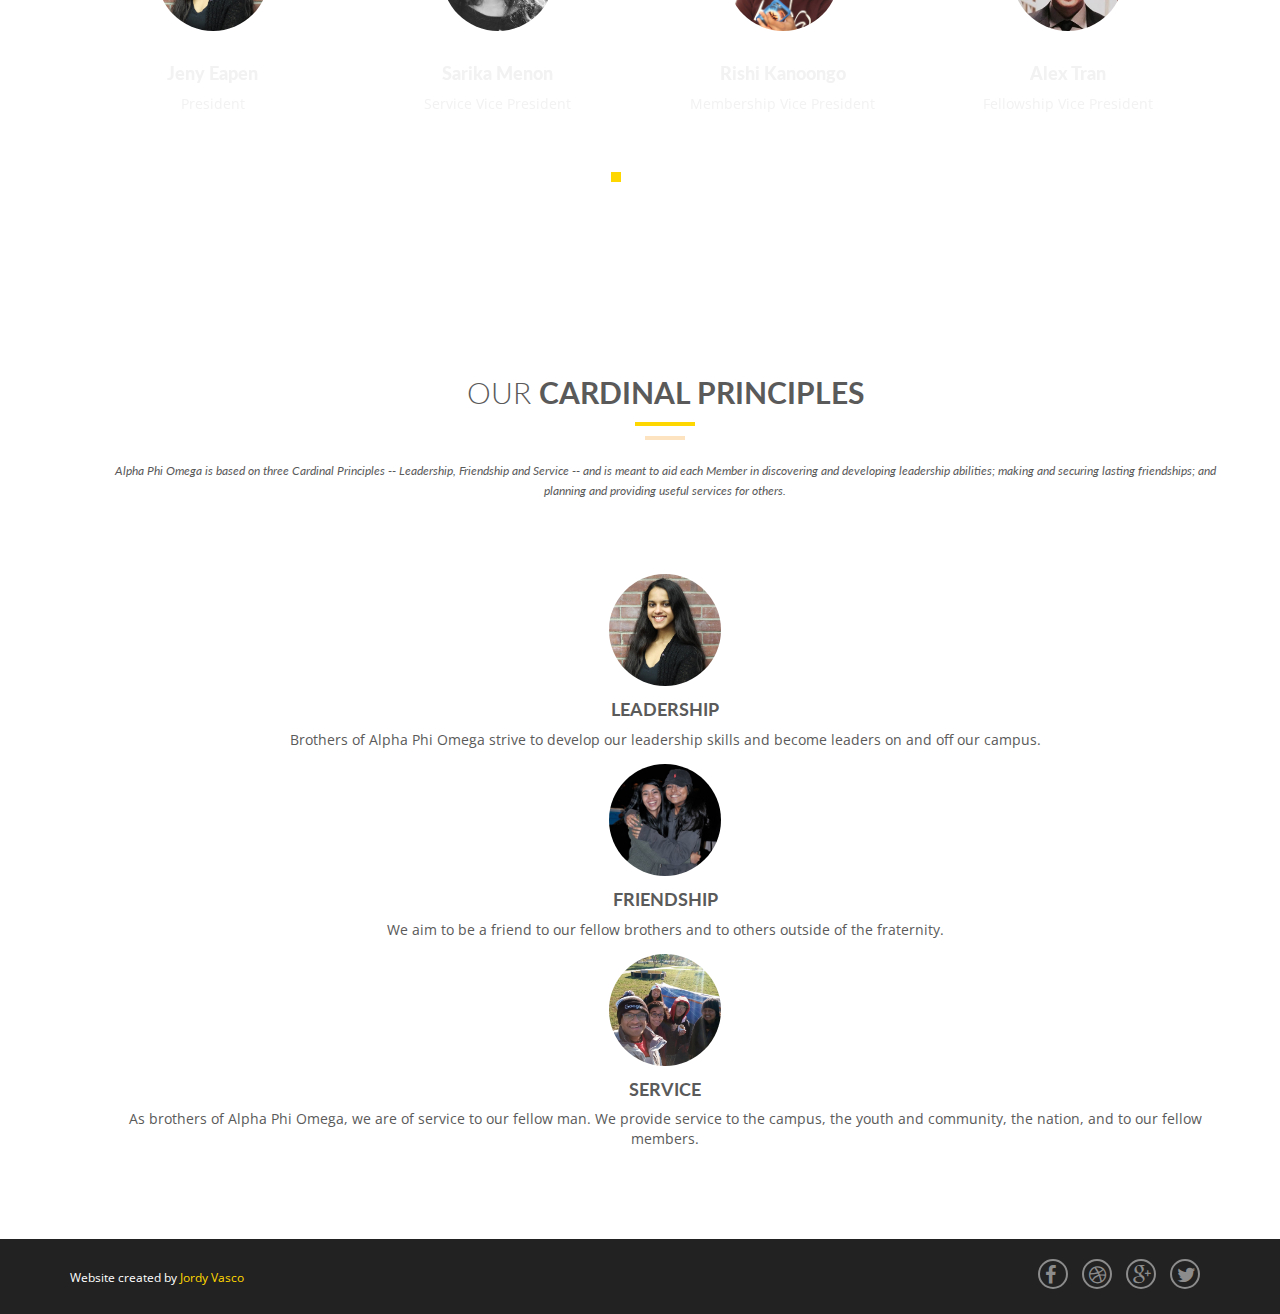
==== commit 459ae455: "fixed some issues, temporarily removed 'alumni' tab on top bar" ====
--- a/index.html
+++ b/index.html
@@ -2,6 +2,7 @@
 <html lang="en">
 
   <head>
+  <meta property="og:image" content="img/02.png" />
     <!-- Basic Page Needs
     ================================================== -->
     <meta charset="utf-8">
@@ -139,7 +140,6 @@
                             <div class="caption">
                                 <h3>Jeny Eapen</h3>
                                 <p>President</p>
-                                <p>Stuff</p>
                             </div>
                         </div>
                     </div>
@@ -150,7 +150,6 @@
                             <div class="caption">
                                 <h3>Sarika Menon</h3>
                                 <p>Service Vice President</p>
-                                <p>Stuff</p>
                             </div>
                         </div>
                     </div>
@@ -161,7 +160,6 @@
                             <div class="caption">
                                 <h3>Rishi Kanoongo</h3>
                                 <p>Membership Vice President</p>
-                                <p>Stuff</p>
                             </div>
                         </div>
                     </div>
@@ -172,7 +170,6 @@
                             <div class="caption">
                                 <h3>Alex Tran</h3>
                                 <p>Fellowship Vice President</p>
-                                <p>Stuff</p>
                             </div>
                         </div>
                     </div>
@@ -183,7 +180,6 @@
                             <div class="caption">
                                 <h3>Michelle Soomro</h3>
                                 <p>Treasurer</p>
-                                <p>Stuff</p>
                             </div>
                         </div>
                     </div>
@@ -194,7 +190,6 @@
                             <div class="caption">
                                 <h3>Sanjana Goyal</h3>
                                 <p>Secretary</p>
-                                <p>Stuff</p>
                             </div>
                         </div>
                     </div>
@@ -205,7 +200,6 @@
                             <div class="caption">
                                 <h3>Shivani Bhatt</h3>
                                 <p>Sectionals Representative</p>
-								<p>Stuff</p>
 							</div>
                         </div>
                     </div>
@@ -216,7 +210,6 @@
                             <div class="caption">
                                 <h3>Joey Isip</h3>
                                 <p>Fundraiser</p>
-                                <p>Stuff</p>
                             </div>
                         </div>
                     </div>
@@ -227,7 +220,6 @@
                             <div class="caption">
                                 <h3>Tyrus Jackson</h3>
                                 <p>Seargant At Arms</p>
-                                <p>Stuff</p>
                             </div>
                         </div>
                     </div>
@@ -238,18 +230,16 @@
                             <div class="caption">
                                 <h3>???</h3>
                                 <p>Pledgemaster</p>
-                                <p>Stuff</p>
                             </div>
                         </div>
                     </div>
 					
 					<div class="item">
                         <div class="thumbnail">
-                            <img src="img/team/11.jpg" alt="..." class="img-circle team-img">
+                            <img src="img/team/10.jpg" alt="..." class="img-circle team-img">
                             <div class="caption">
                                 <h3>???</h3>
                                 <p>Assistant Pledgemaster</p>
-                                <p>Stuff</p>
                             </div>
                         </div>
                     </div>
@@ -327,11 +317,13 @@
     ================================================== -->
     <script type="text/javascript" src="js/main.js"></script>
 <div id="bar">
-   <img src = "img/apo.png", height = 100%>
+   <a href="index.html"> 
+   <img src = "img/apo.png", height = 100%/> 
+   </a>
    <ul id="barlist">
 		<li id="baritem"><a href="#tf-about" class="page-scroll">About Us</a></li>
-		<li id="baritem"><a href="#contact_div">Rush</a></li>	
-		<li id="baritem"><a target="_blank">Alumni</a></li>
+		<li id="baritem"><a href="rush.html">Rush</a></li>	
+		<!--<li id="baritem"><a target="_blank">Alumni</a></li>-->
 		<li id="baritem"><a href="#tf-team" class="page-scroll">Meet the Eboard</a></li>	
 		
 	</ul>
--- a/css/style.css
+++ b/css/style.css
@@ -1,5 +1,202 @@
 @import url(http://fonts.googleapis.com/css?family=Lato:100,300,400,700,900,100italic,300italic,400italic,700italic,900italic);
 @import url(http://fonts.googleapis.com/css?family=Open+Sans:300italic,400italic,600italic,700italic,800italic,700,300,600,800,400);
+
+
+* {
+    margin: 0;
+    padding: 0;
+}
+body {
+    background: rgb(123, 158, 158);
+}
+body{
+  font-family: 'Open Sans', arial, sans-serif;
+  background:#ffffff;
+
+}
+*{
+  margin:0;
+  padding:0;
+}
+.fadeout {
+	
+	/*position: relative;
+   color: black;
+   text-decoration:none;
+   opacity:0.0;
+   filerLalpha(opacity=0)
+   
+   transition: opacity .25s ease-in-out;
+   -moz-transition: opacity .25s ease-in-out;
+   -webkit-transition: opacity .25s ease-in-out;
+   */
+   background-color: #070523;
+   opacity:1;
+   color: white;
+   position: center;
+   font-size: 1.7vw;
+   padding-top: 1vw;
+	font-weight: 400;
+	font-family: 'Open Sans', sans-serif;
+   position: absolute;
+   transition: opacity 0.25s linear;
+   
+ }
+
+.fadeout:hover {
+  opacity: 0;
+  
+}
+.fadein:hover{
+	color: black;
+	opacity:1222;
+}
+.fadein{
+	opacity:1;
+	color: white;
+    text-shadow: -1px 0 black, 0 1px black, 1px 0 black, 0 -1px black;
+	position: center;
+	font-weight: 400;
+	font-family: 'Open Sans', sans-serif;
+	padding-top: 5.5vw;
+	position: absolute;
+	font-size: 1.4vw;
+	
+}
+
+
+
+
+#categories{
+  overflow:hidden;
+  width:90%;
+  margin:0 auto;
+}
+.clr:after{
+  content:"";
+  display:block;
+  clear:both;
+}
+#categories li{
+  position:relative;
+  list-style-type:none;
+  float:left;
+  overflow:hidden;
+  visibility:hidden;
+  transform: rotate(-60deg) skewY(30deg);
+}
+#categories li *{
+  position:absolute;
+  visibility:visible;
+}
+#categories li > div{
+  width:100%;
+  height:100%;
+  text-align:center;
+  color:#fff;
+  overflow:hidden;
+  transform: skewY(-30deg) rotate(60deg);  
+  backface-visibility: hidden;
+  
+}
+
+/* HEX CONTENT */
+#categories li img{
+  left:-100%; right:-100%;
+  width: auto; height:100%;
+  margin:0 auto;   
+}
+
+#categories div h1, #categories div p{
+  width:90%;
+  padding-top: 25%;
+  size: 20%;
+  background-color:#00000000;
+  font-family: 'Raleway', sans-serif;
+}
+
+/*
+#categories li h1{
+  bottom:110%;
+  font-style:italic;
+  font-weight:normal;
+  font-size:1.5em;
+  padding-top:100%;
+  padding-bottom:100%;
+}
+#categories li h1:after{
+	content:'';
+  display:block;
+  position:absolute;
+  bottom:-1px; left:45%;
+  width:10%;
+  text-align:center;
+  z-index:1;
+  border-bottom:2px solid #fff;
+}
+#categories li p{
+	padding-top:50%;
+	top:110%;
+	padding-bottom:50%;
+}
+
+*/
+@media {
+  #categories li{
+    width:21.444%; /* = (100-3.5) / 4.5 */
+    padding-bottom: 24.763%; /* =  width /0.866 */
+  }
+  #categories li:nth-child(8n+5), #categories li:nth-child(8n+6), #categories li:nth-child(8n+7), #categories li:nth-child(8n+8) {
+    margin-top: -5.298%;
+    margin-bottom: -5.298%;
+    transform: translateX(50%) rotate(-60deg) skewY(30deg);
+  }
+  #categories li:nth-child(8n+5):last-child, #categories li:nth-child(8n+6):last-child, #categories li:nth-child(8n+7):last-child, #categories li:nth-child(8n+8):last-child{
+    margin-bottom:0;
+  }
+  #categories li:nth-child(8n+5){
+    margin-left:0.5%;
+  }
+  #categories li:nth-child(4n+2) {
+    margin-left:1%;
+    margin-right:1%;
+  }
+  #categories li:nth-child(4n+3){
+    margin-right:1%;
+  }
+}
+
+
+#fork{
+  position:fixed;
+  bottom:0;
+  right:0;
+  color:#000;
+  text-decoration:none;
+  border:1px solid #000;
+  padding:.5em .7em;
+  margin:1%;
+  transition: color .5s;
+  overflow:hidden;
+}
+#fork:before {
+  content: '';
+  position: absolute;
+  top: 0; left: 0;
+  width: 130%; height: 100%;
+  background: #000;
+  z-index: -1;
+  transform-origin:0 0 ;
+  transform:translateX(-100%) skewX(-45deg);
+  transition: transform .5s;
+}
+#fork:hover {
+  color: #fff;
+}
+#fork:hover:before {
+  transform: translateX(0) skewX(-45deg);
+}
+
 
 #bar{
 	display: inline-block;
@@ -158,6 +355,24 @@
 	background-repeat: no-repeat;
 	color: #cfcfcf;
 }
+#tf-rush1{
+	background: url(../img/rush1.jpg);
+	background-size: cover;
+	background-position: center;
+	background-attachment: fixed;
+	background-repeat: no-repeat;
+	color: #cfcfcf;
+}
+
+#tf-rush2{
+	background: url(../img/rush2.jpg);
+	background-size: cover;
+	background-position: center;
+	background-attachment: fixed;
+	background-repeat: no-repeat;
+	color: #cfcfcf;
+}
+
 
 #tf-home .overlay{
 	background: -moz-linear-gradient(top,  rgba(0,0,0,0.8) 0%, rgba(0,0,0,0.73) 17%, rgba(0,0,0,0.66) 35%, rgba(0,0,0,0.55) 62%, rgba(0,0,0,0.4) 100%); /* FF3.6+ */
@@ -170,6 +385,7 @@
 	height: 750px;
 	background-attachment: fixed;
 }
+
 #tf-home p.lead{
 	color: #e3e3e3;
 }
@@ -486,41 +702,7 @@
 	border-radius: 50%;
 	color: #FFD700;
 }
-/* Testimonials Section */
-#tf-testimonials{
-	background: url(../img/05.jpg);
-	background-size: cover;
-	background-position: center;
-	background-attachment: fixed;
-	background-repeat: no-repeat;
-	color: #ffffff;
-}
-
-#tf-testimonials .overlay{
-	background: -moz-linear-gradient(top,  rgba(0,0,0,0.8) 0%, rgba(0,0,0,0.73) 17%, rgba(0,0,0,0.66) 35%, rgba(0,0,0,0.55) 62%, rgba(0,0,0,0.4) 100%); /* FF3.6+ */
-	background: -webkit-gradient(linear, left top, left bottom, color-stop(0%,rgba(0,0,0,0.8)), color-stop(17%,rgba(0,0,0,0.73)), color-stop(35%,rgba(0,0,0,0.66)), color-stop(62%,rgba(0,0,0,0.55)), color-stop(100%,rgba(0,0,0,0.4))); /* Chrome,Safari4+ */
-	background: -webkit-linear-gradient(top,  rgba(0,0,0,0.8) 0%,rgba(0,0,0,0.73) 17%,rgba(0,0,0,0.66) 35%,rgba(0,0,0,0.55) 62%,rgba(0,0,0,0.4) 100%); /* Chrome10+,Safari5.1+ */
-	background: -o-linear-gradient(top,  rgba(0,0,0,0.8) 0%,rgba(0,0,0,0.73) 17%,rgba(0,0,0,0.66) 35%,rgba(0,0,0,0.55) 62%,rgba(0,0,0,0.4) 100%); /* Opera 11.10+ */
-	background: -ms-linear-gradient(top,  rgba(0,0,0,0.8) 0%,rgba(0,0,0,0.73) 17%,rgba(0,0,0,0.66) 35%,rgba(0,0,0,0.55) 62%,rgba(0,0,0,0.4) 100%); /* IE10+ */
-	background: linear-gradient(to bottom,  rgba(0,0,0,0.8) 0%,rgba(0,0,0,0.73) 17%,rgba(0,0,0,0.66) 35%,rgba(0,0,0,0.55) 62%,rgba(0,0,0,0.4) 100%); /* W3C */
-	filter: progid:DXImageTransform.Microsoft.gradient( startColorstr='#cc000000', endColorstr='#66000000',GradientType=0 ); /* IE6-9 */
-	padding: 80px 0;
-	background-attachment: fixed;
-}
-#testimonial {
-	padding: 30px 0;
-}
-#testimonial .item{
-    display: block;
-    width: 100%;
-    height: auto;
-}
-
-#testimonial .item p {
-	font-weight: 400;
-	margin: 30px 0;
-	color: #d1d1d1;
-}
+
 /* Contact Section */
 #tf-contact{
 	padding: 80px 0;
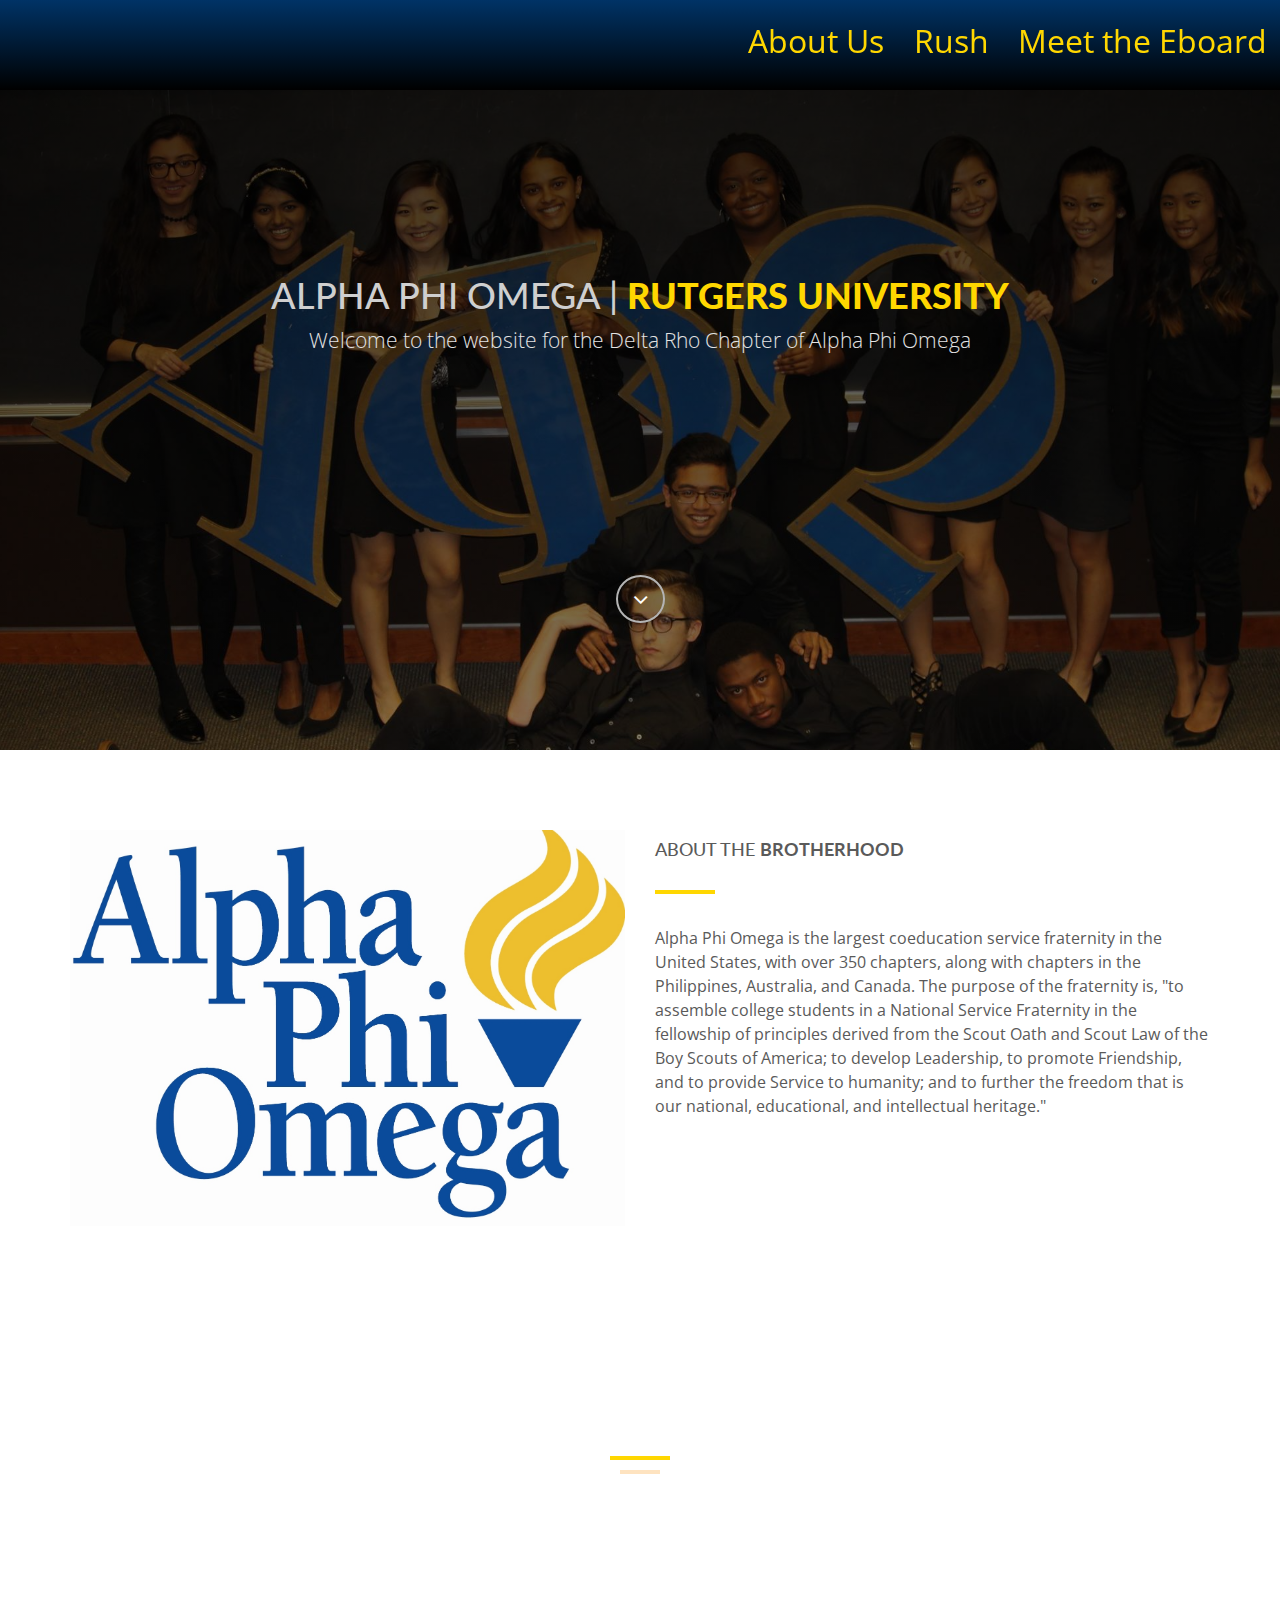
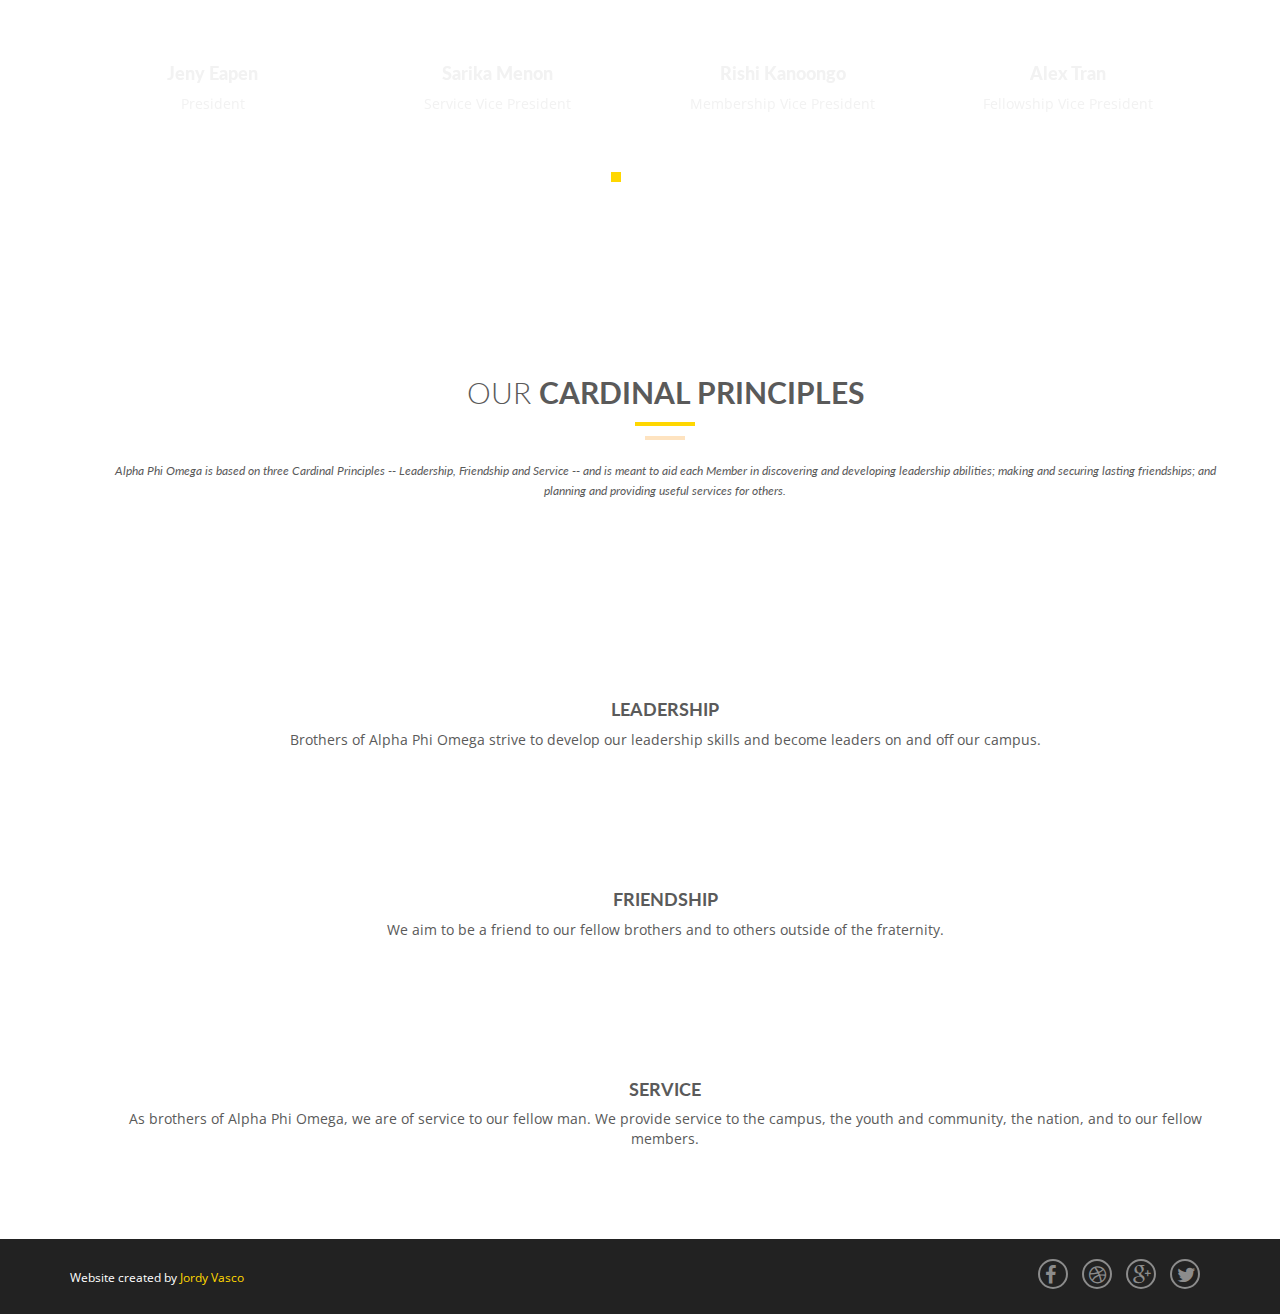
==== commit a30e2824: "removed text that Amy pointed out and fixed top bar issue that showed up on mobile" ====
--- a/index.html
+++ b/index.html
@@ -39,7 +39,6 @@
     <![endif]-->
   </head>
   <body>
-  
     <!-- Comment
 	
     <nav id="tf-menu" class="navbar navbar-default navbar-fixed-top">
@@ -72,7 +71,7 @@
 	
     <!-- Home Page
     ==========================================-->
-    <div id="tf-home" class="text-center">
+    <div  id="tf-home" class="text-center">
         <div class="overlay">
             <div class="content">
                 <h1>Alpha Phi Omega | <strong><span class="color">Rutgers University</span></strong></h1>
@@ -88,7 +87,7 @@
         <div class="container">
             <div class="row">
                 <div class="col-md-6">
-                    <img src="img/02.png" class="img-responsive">
+                    <img onload="this.style.opacity='1';" src="img/02.png" class="img-responsive">
                 </div>
                 <div class="col-md-6">
                     <div class="about-text">
@@ -114,7 +113,7 @@
                             </li>
                         </ul>
 						-->
-						<p class="intro"> Put some stuff here about the Rutgers chapter, maybe accomplishments</p>
+						<p class="intro"></p>
                     </div>
                 </div>
             </div>
@@ -318,7 +317,7 @@
     <script type="text/javascript" src="js/main.js"></script>
 <div id="bar">
    <a href="index.html"> 
-   <img src = "img/apo.png", height = 100%/> 
+   <img id = "pictures", src = "img/apo.png", height = 100%/> 
    </a>
    <ul id="barlist">
 		<li id="baritem"><a href="#tf-about" class="page-scroll">About Us</a></li>
--- a/css/style.css
+++ b/css/style.css
@@ -5,6 +5,12 @@
 * {
     margin: 0;
     padding: 0;
+}
+img {opacity:0;
+-moz-transition: opacity 2s; /* Firefox 4 */
+-webkit-transition: opacity 2s; /* Safari and Chrome */
+-o-transition: opacity 2s;
+transition: opacity 2s;
 }
 body {
     background: rgb(123, 158, 158);
@@ -166,6 +172,17 @@
   }
 }
 
+#picctures{
+	opacity:1;
+
+-moz-transition: opacity 2s; /* Firefox 4 */
+
+-webkit-transition: opacity 2s; /* Safari and Chrome */
+
+-o-transition: opacity 2s;
+
+transition: opacity 2s;
+}
 
 #fork{
   position:fixed;
@@ -231,7 +248,7 @@
 	font-family: 'Open Sans', Arial;
 	padding-left: 1%;
 	padding-right: 1%;
-	font-size: 180%;
+	font-size: 2.5vw;
 }
 body, html{
 	font-family: 'Lato', sans-serif;
@@ -348,14 +365,17 @@
 	}
 /* Home Style */
 #tf-home{
+	
 	background: url(../img/01.jpg);
 	background-size: cover;
 	background-position: center;
 	background-attachment: fixed;
 	background-repeat: no-repeat;
 	color: #cfcfcf;
+	
 }
 #tf-rush1{
+	
 	background: url(../img/rush1.jpg);
 	background-size: cover;
 	background-position: center;
@@ -366,6 +386,7 @@
 
 #tf-rush2{
 	background: url(../img/rush2.jpg);
+	
 	background-size: cover;
 	background-position: center;
 	background-attachment: fixed;
@@ -392,7 +413,7 @@
 
 .content{
 	position: relative;
-	padding: 20% 0 0;
+	padding: 20% 0 0 ;
 }
 
 .color{
